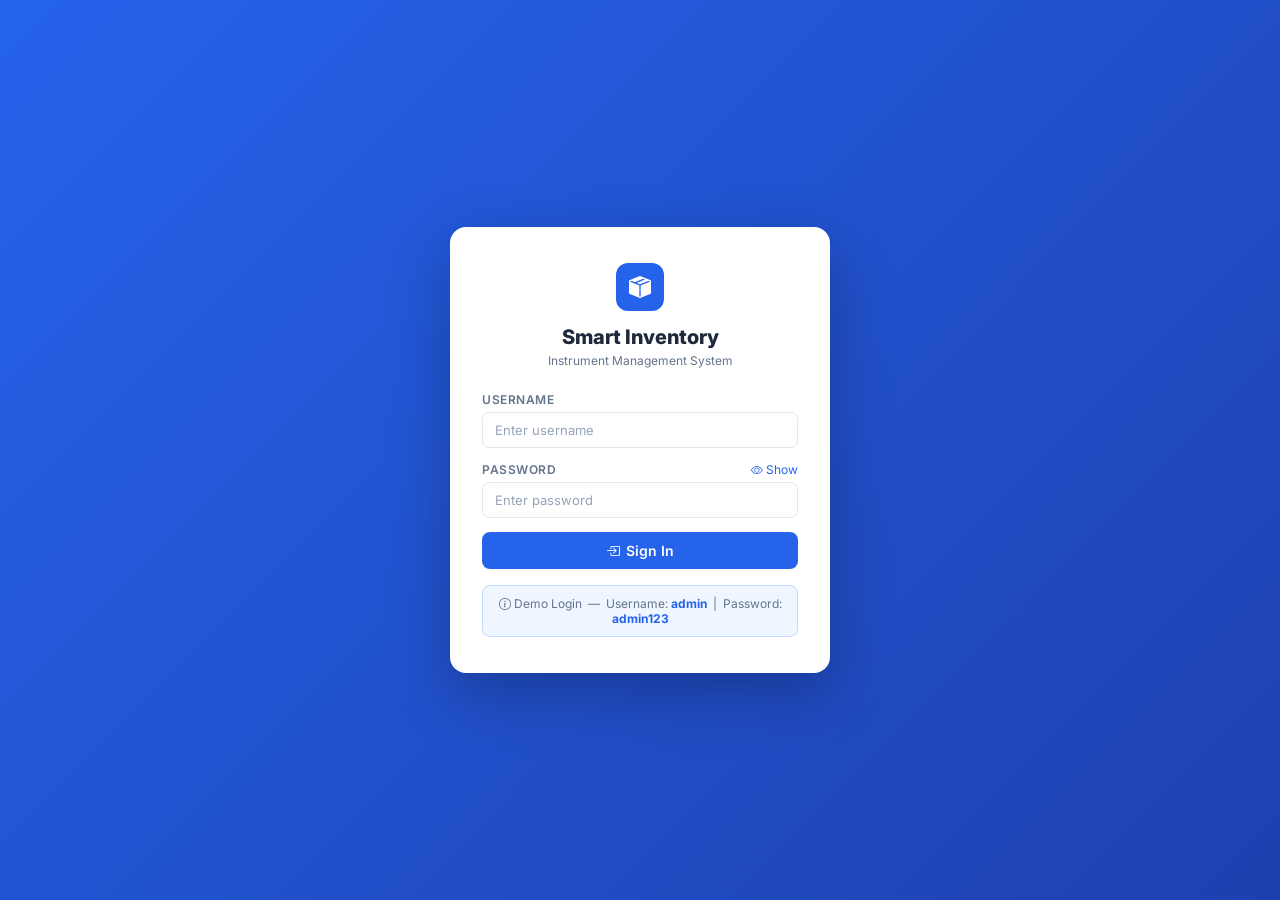
==== frontend/index.html @ 44e3f22e "First Commit" ====
<!DOCTYPE html>
<html lang="en">
<head>
  <meta charset="UTF-8">
  <meta name="viewport" content="width=device-width, initial-scale=1.0">
  <title>Smart Inventory — Login</title>
  <link href="https://cdn.jsdelivr.net/npm/bootstrap-icons@1.11.3/font/bootstrap-icons.min.css" rel="stylesheet">
  <link rel="stylesheet" href="css/style.css">
</head>
<body>

<div class="login-page">
  <div class="login-card">

    <div class="login-logo"><i class="bi bi-box-seam-fill"></i></div>
    <h2>Smart Inventory</h2>
    <p>Instrument Management System</p>

    <form id="login-form">
      <div class="form-group">
        <label class="form-label" for="login-username">Username</label>
        <input class="form-input" type="text" id="login-username" placeholder="Enter username" required autocomplete="username">
      </div>

      <div class="form-group">
        <label class="form-label" for="login-password">
          Password
          <span id="pw-toggle" style="float:right;font-weight:400;text-transform:none;letter-spacing:0;cursor:pointer;color:var(--blue);">
            <i class="bi bi-eye"></i> Show
          </span>
        </label>
        <input class="form-input" type="password" id="login-password" placeholder="Enter password" required autocomplete="current-password">
      </div>

      <div id="login-error" style="display:none;background:var(--danger-bg);border:1px solid var(--danger-bdr);color:var(--danger);border-radius:7px;padding:9px 12px;font-size:12px;margin-bottom:12px;"></div>

      <button type="submit" class="btn-blue" id="login-btn" style="width:100%;justify-content:center;padding:10px;font-size:14px;border-radius:8px;">
        <i class="bi bi-box-arrow-in-right"></i>
        <span id="btn-text">Sign In</span>
      </button>
    </form>

    <div class="demo-box">
      <i class="bi bi-info-circle me-1"></i>
      Demo Login &nbsp;—&nbsp; Username: <strong>admin</strong> &nbsp;|&nbsp; Password: <strong>admin123</strong>
    </div>

  </div>
</div>

<script src="js/api.js"></script>
<script>
  // Redirect if already logged in
  if (localStorage.getItem('token')) window.location.href = 'dashboard.html';

  // Password show/hide
  document.getElementById('pw-toggle').addEventListener('click', function() {
    var inp = document.getElementById('login-password');
    var hide = inp.type === 'text';
    inp.type = hide ? 'password' : 'text';
    this.innerHTML = hide ? '<i class="bi bi-eye"></i> Show' : '<i class="bi bi-eye-slash"></i> Hide';
  });

  // Login submit
  document.getElementById('login-form').addEventListener('submit', async function(e) {
    e.preventDefault();
    var errDiv  = document.getElementById('login-error');
    var btn     = document.getElementById('login-btn');
    var btnText = document.getElementById('btn-text');
    errDiv.style.display = 'none';
    btn.disabled = true;
    btnText.textContent = 'Signing in...';
    try {
      var data = await AuthAPI.login(
        document.getElementById('login-username').value.trim(),
        document.getElementById('login-password').value
      );
      localStorage.setItem('token',    data.token);
      localStorage.setItem('username', data.username);
      localStorage.setItem('role',     data.role);
      window.location.href = 'dashboard.html';
    } catch(err) {
      errDiv.textContent = err.message || 'Invalid credentials.';
      errDiv.style.display = 'block';
      btn.disabled = false;
      btnText.textContent = 'Sign In';
    }
  });
</script>
</body>
</html>
---- frontend/css/style.css ----
/* ============================================
   SMART INVENTORY — Blue & White Clean Theme
   ============================================ */

@import url('https://fonts.googleapis.com/css2?family=Inter:wght@400;500;600;700;800&display=swap');

/* ============================================
   VARIABLES
   ============================================ */
:root {
  --blue:         #2563eb;
  --blue-dark:    #1d4ed8;
  --blue-light:   #eff6ff;
  --blue-mid:     #dbeafe;
  --blue-border:  #bfdbfe;
  --white:        #ffffff;
  --bg:           #f1f5f9;
  --surface:      #ffffff;
  --border:       #e2e8f0;
  --text:         #1e293b;
  --text-sec:     #64748b;
  --text-muted:   #94a3b8;
  --success:      #16a34a;
  --success-bg:   #f0fdf4;
  --success-bdr:  #bbf7d0;
  --danger:       #dc2626;
  --danger-bg:    #fef2f2;
  --danger-bdr:   #fecaca;
  --warning:      #d97706;
  --warning-bg:   #fffbeb;
  --sidebar-w:    220px;
  --topbar-h:     60px;
  --radius:       10px;
  --radius-sm:    7px;
  --shadow:       0 1px 4px rgba(0,0,0,0.08);
  --shadow-md:    0 4px 16px rgba(37,99,235,0.1);
  --trans:        0.18s ease;
}

/* ============================================
   RESET
   ============================================ */
*, *::before, *::after { box-sizing: border-box; margin: 0; padding: 0; }
html { font-size: 14px; }
body {
  font-family: 'Inter', sans-serif;
  background: var(--bg);
  color: var(--text);
  height: 100vh;
  overflow: hidden;
}

::-webkit-scrollbar { width: 5px; height: 5px; }
::-webkit-scrollbar-track { background: transparent; }
::-webkit-scrollbar-thumb { background: var(--border); border-radius: 10px; }

/* ============================================
   LAYOUT
   ============================================ */
.app-shell { display: flex; height: 100vh; overflow: hidden; }

/* ============================================
   SIDEBAR
   ============================================ */
.sidebar {
  width: var(--sidebar-w);
  min-width: var(--sidebar-w);
  background: var(--blue);
  display: flex;
  flex-direction: column;
  padding: 0;
  position: relative;
  z-index: 100;
  box-shadow: 2px 0 8px rgba(37,99,235,0.15);
}

.sidebar-brand {
  display: flex;
  align-items: center;
  gap: 10px;
  padding: 18px 16px 16px;
  border-bottom: 1px solid rgba(255,255,255,0.15);
}

.brand-icon {
  width: 34px; height: 34px;
  background: rgba(255,255,255,0.2);
  border-radius: 8px;
  display: flex; align-items: center; justify-content: center;
  font-size: 16px; color: #fff;
  flex-shrink: 0;
}

.brand-text h6 {
  font-size: 14px; font-weight: 700;
  color: #fff; line-height: 1.2;
}
.brand-text small {
  font-size: 10px; color: rgba(255,255,255,0.65);
}

/* Nav */
.sidebar-nav {
  list-style: none;
  flex: 1;
  padding: 12px 10px;
  display: flex;
  flex-direction: column;
  gap: 2px;
  overflow-y: auto;
}

.nav-section-label {
  font-size: 10px;
  font-weight: 700;
  letter-spacing: 1px;
  text-transform: uppercase;
  color: rgba(255,255,255,0.45);
  padding: 10px 8px 4px;
  margin-top: 4px;
}

.sidebar-nav .nav-link {
  display: flex;
  align-items: center;
  gap: 9px;
  padding: 9px 10px;
  border-radius: var(--radius-sm);
  color: rgba(255,255,255,0.75);
  font-size: 13px;
  font-weight: 500;
  text-decoration: none;
  cursor: pointer;
  transition: all var(--trans);
}

.sidebar-nav .nav-link i { font-size: 15px; flex-shrink: 0; }

.sidebar-nav .nav-link:hover {
  background: rgba(255,255,255,0.12);
  color: #fff;
}

.sidebar-nav .nav-link.active {
  background: #fff;
  color: var(--blue);
  font-weight: 600;
  box-shadow: var(--shadow-md);
}

.sidebar-nav .nav-link.active i { color: var(--blue); }

/* Sidebar footer */
.sidebar-footer {
  border-top: 1px solid rgba(255,255,255,0.15);
  padding: 12px 10px;
}

.sidebar-user {
  display: flex;
  align-items: center;
  gap: 8px;
  padding: 8px;
  border-radius: var(--radius-sm);
  background: rgba(255,255,255,0.1);
}

.user-avatar {
  width: 30px; height: 30px;
  border-radius: 50%;
  background: rgba(255,255,255,0.25);
  display: flex; align-items: center; justify-content: center;
  font-size: 12px; font-weight: 700; color: #fff;
  flex-shrink: 0;
}

.user-info { flex: 1; min-width: 0; }
.user-info .uname { font-size: 12px; font-weight: 600; color: #fff; white-space: nowrap; overflow: hidden; text-overflow: ellipsis; }
.user-info .urole { font-size: 10px; color: rgba(255,255,255,0.6); }

.btn-logout {
  background: none;
  border: 1px solid rgba(255,255,255,0.25);
  color: rgba(255,255,255,0.7);
  border-radius: 6px;
  padding: 4px 7px;
  cursor: pointer;
  transition: all var(--trans);
  font-size: 13px;
}
.btn-logout:hover { background: rgba(255,255,255,0.15); color: #fff; }

/* ============================================
   MAIN CONTENT
   ============================================ */
.main-content {
  flex: 1;
  display: flex;
  flex-direction: column;
  overflow: hidden;
  min-width: 0;
}

.top-bar {
  height: var(--topbar-h);
  background: var(--white);
  border-bottom: 1px solid var(--border);
  display: flex;
  align-items: center;
  justify-content: space-between;
  padding: 0 24px;
  flex-shrink: 0;
}

.top-bar-left { display: flex; align-items: center; gap: 12px; }

#menu-toggle {
  display: none;
  background: none;
  border: 1px solid var(--border);
  color: var(--text-sec);
  border-radius: 6px;
  padding: 5px 9px;
  font-size: 15px;
  cursor: pointer;
}

.page-title { font-size: 17px; font-weight: 700; color: var(--text); }
.page-subtitle { font-size: 11px; color: var(--text-sec); margin-top: 1px; }

.page-body {
  flex: 1;
  overflow-y: auto;
  padding: 20px 24px;
}

/* ============================================
   CARDS
   ============================================ */
.card {
  background: var(--white);
  border: 1px solid var(--border);
  border-radius: var(--radius);
  box-shadow: var(--shadow);
}

.card-header {
  padding: 14px 18px;
  border-bottom: 1px solid var(--border);
  display: flex;
  align-items: center;
  justify-content: space-between;
  background: var(--white);
  border-radius: var(--radius) var(--radius) 0 0;
}

.card-header h6 {
  font-size: 13px;
  font-weight: 700;
  color: var(--text);
  display: flex; align-items: center; gap: 7px;
}

.card-header h6 i { color: var(--blue); }

/* ============================================
   STAT CARDS
   ============================================ */
.stat-grid {
  display: grid;
  grid-template-columns: repeat(4, 1fr);
  gap: 14px;
  margin-bottom: 20px;
}

@media (max-width: 1000px) { .stat-grid { grid-template-columns: repeat(2,1fr); } }
@media (max-width: 520px)  { .stat-grid { grid-template-columns: 1fr 1fr; } }

.stat-card {
  background: var(--white);
  border: 1px solid var(--border);
  border-radius: var(--radius);
  padding: 18px;
  box-shadow: var(--shadow);
  transition: box-shadow var(--trans), transform var(--trans);
}

.stat-card:hover { box-shadow: var(--shadow-md); transform: translateY(-2px); }

.stat-icon {
  width: 36px; height: 36px;
  border-radius: 8px;
  display: flex; align-items: center; justify-content: center;
  font-size: 16px;
  margin-bottom: 12px;
}

.stat-icon.blue    { background: var(--blue-light); color: var(--blue); }
.stat-icon.green   { background: var(--success-bg); color: var(--success); }
.stat-icon.red     { background: var(--danger-bg);  color: var(--danger); }
.stat-icon.orange  { background: var(--warning-bg); color: var(--warning); }

.stat-value { font-size: 26px; font-weight: 800; color: var(--text); line-height: 1; }
.stat-label { font-size: 11px; font-weight: 600; color: var(--text-sec); text-transform: uppercase; letter-spacing: 0.6px; margin-top: 4px; }

/* ============================================
   TABLES
   ============================================ */
.si-table { width: 100%; border-collapse: collapse; }

.si-table thead th {
  background: #f8fafc;
  padding: 10px 14px;
  font-size: 11px; font-weight: 700;
  text-transform: uppercase; letter-spacing: 0.7px;
  color: var(--text-muted);
  border-bottom: 1px solid var(--border);
  white-space: nowrap;
}

.si-table tbody tr {
  border-bottom: 1px solid var(--border);
  transition: background var(--trans);
}
.si-table tbody tr:last-child { border-bottom: none; }
.si-table tbody tr:hover { background: var(--blue-light); }

.si-table tbody td {
  padding: 11px 14px;
  font-size: 13px;
  color: var(--text);
  vertical-align: middle;
}

/* ============================================
   BADGES
   ============================================ */
.badge-in {
  background: var(--success-bg); color: var(--success);
  border: 1px solid var(--success-bdr); border-radius: 20px;
  padding: 2px 9px; font-size: 11px; font-weight: 600;
}
.badge-out {
  background: var(--danger-bg); color: var(--danger);
  border: 1px solid var(--danger-bdr); border-radius: 20px;
  padding: 2px 9px; font-size: 11px; font-weight: 600;
}
.badge-avail {
  background: var(--success-bg); color: var(--success);
  border: 1px solid var(--success-bdr); border-radius: 20px;
  padding: 2px 9px; font-size: 11px; font-weight: 600;
}
.badge-sold {
  background: var(--danger-bg); color: var(--danger);
  border: 1px solid var(--danger-bdr); border-radius: 20px;
  padding: 2px 9px; font-size: 11px; font-weight: 600;
}
.badge-damaged {
  background: var(--warning-bg); color: var(--warning);
  border: 1px solid #fde68a; border-radius: 20px;
  padding: 2px 9px; font-size: 11px; font-weight: 600;
}
.badge-cat {
  background: var(--blue-light); color: var(--blue);
  border: 1px solid var(--blue-border); border-radius: 20px;
  padding: 2px 9px; font-size: 11px; font-weight: 500;
}

/* ============================================
   BUTTONS
   ============================================ */
.btn-blue {
  background: var(--blue); color: #fff;
  border: none; border-radius: var(--radius-sm);
  padding: 8px 16px; font-size: 13px; font-weight: 600;
  cursor: pointer; display: inline-flex; align-items: center; gap: 6px;
  transition: all var(--trans); font-family: inherit;
}
.btn-blue:hover { background: var(--blue-dark); box-shadow: 0 4px 12px rgba(37,99,235,0.3); }

.btn-green {
  background: var(--success); color: #fff;
  border: none; border-radius: var(--radius-sm);
  padding: 8px 16px; font-size: 13px; font-weight: 600;
  cursor: pointer; display: inline-flex; align-items: center; gap: 6px;
  transition: all var(--trans); font-family: inherit;
}
.btn-green:hover { background: #15803d; }

.btn-red {
  background: var(--danger); color: #fff;
  border: none; border-radius: var(--radius-sm);
  padding: 8px 16px; font-size: 13px; font-weight: 600;
  cursor: pointer; display: inline-flex; align-items: center; gap: 6px;
  transition: all var(--trans); font-family: inherit;
}
.btn-red:hover { background: #b91c1c; }

.btn-ghost {
  background: none; color: var(--text-sec);
  border: 1px solid var(--border); border-radius: var(--radius-sm);
  padding: 7px 13px; font-size: 13px; font-weight: 500;
  cursor: pointer; display: inline-flex; align-items: center; gap: 6px;
  transition: all var(--trans); font-family: inherit;
}
.btn-ghost:hover { border-color: var(--blue); color: var(--blue); background: var(--blue-light); }

.btn-icon {
  background: none; color: var(--text-muted);
  border: 1px solid var(--border); border-radius: 6px;
  padding: 5px 8px; font-size: 13px;
  cursor: pointer; transition: all var(--trans);
}
.btn-icon:hover { border-color: var(--blue); color: var(--blue); background: var(--blue-light); }
.btn-icon.del:hover { border-color: var(--danger); color: var(--danger); background: var(--danger-bg); }

/* ============================================
   FORMS
   ============================================ */
.form-group { margin-bottom: 14px; }

.form-label {
  display: block; font-size: 12px; font-weight: 600;
  color: var(--text-sec); margin-bottom: 5px; text-transform: uppercase; letter-spacing: 0.5px;
}

.form-label .opt { font-weight: 400; color: var(--text-muted); text-transform: none; letter-spacing: 0; }

.form-input {
  width: 100%;
  background: var(--white);
  border: 1px solid var(--border);
  border-radius: var(--radius-sm);
  color: var(--text);
  padding: 9px 12px;
  font-size: 13px;
  font-family: inherit;
  outline: none;
  transition: all var(--trans);
}
.form-input:focus { border-color: var(--blue); box-shadow: 0 0 0 3px rgba(37,99,235,0.1); }
.form-input::placeholder { color: var(--text-muted); }
select.form-input { cursor: pointer; background-image: url("data:image/svg+xml,%3Csvg xmlns='http://www.w3.org/2000/svg' width='12' height='12' viewBox='0 0 12 12'%3E%3Cpath fill='%2364748b' d='M6 8L1 3h10z'/%3E%3C/svg%3E"); background-repeat: no-repeat; background-position: right 10px center; appearance: none; padding-right: 30px; }

/* ============================================
   SERIAL TAGS
   ============================================ */
.tags-area {
  display: flex; flex-wrap: wrap; gap: 6px;
  min-height: 40px;
  background: #f8fafc;
  border: 1px solid var(--border);
  border-radius: var(--radius-sm);
  padding: 8px;
  margin-top: 6px;
}

.serial-tag {
  display: inline-flex; align-items: center; gap: 5px;
  background: var(--blue-light); color: var(--blue);
  border: 1px solid var(--blue-border);
  border-radius: 20px;
  padding: 3px 10px; font-size: 12px; font-weight: 500;
  animation: tagPop 0.15s ease;
}
@keyframes tagPop { from { transform: scale(0.85); opacity:0; } to { transform: scale(1); opacity:1; } }

.serial-tag button {
  background: none; border: none;
  color: var(--blue); cursor: pointer; font-size: 12px;
  padding: 0; line-height: 1; transition: color var(--trans);
}
.serial-tag button:hover { color: var(--danger); }

/* Available unit badges */
.avail-badge {
  display: inline-flex; align-items: center; gap: 4px;
  background: var(--success-bg); color: var(--success);
  border: 1px solid var(--success-bdr);
  border-radius: 20px;
  padding: 4px 10px; font-size: 12px;
  cursor: pointer; transition: all var(--trans); user-select: none;
}
.avail-badge:hover { background: #dcfce7; border-color: #86efac; }
.avail-badge.picked { opacity: 0.45; cursor: not-allowed; }

/* ============================================
   MODE TOGGLE (Stock In / Out)
   ============================================ */
.mode-toggle { display: flex; gap: 6px; }
.mode-btn {
  flex: 1; padding: 9px; border-radius: var(--radius-sm);
  border: 1px solid var(--border);
  background: var(--white); color: var(--text-sec);
  font-size: 12px; font-weight: 600; cursor: pointer;
  transition: all var(--trans); font-family: inherit;
  text-align: center;
}
.mode-btn.active.blue-mode  { border-color: var(--blue);  background: var(--blue-light);  color: var(--blue); }
.mode-btn.active.green-mode { border-color: var(--success);background: var(--success-bg); color: var(--success); }
.mode-btn.active.red-mode   { border-color: var(--danger); background: var(--danger-bg);  color: var(--danger); }

/* ============================================
   PROGRESS BAR
   ============================================ */
.prog-bar { height: 5px; background: var(--border); border-radius: 4px; overflow: hidden; }
.prog-fill { height: 100%; border-radius: 4px; transition: width 0.8s ease; }
.prog-fill.blue  { background: var(--blue); }
.prog-fill.green { background: var(--success); }
.prog-fill.red   { background: var(--danger); }

/* ============================================
   QTY STEPPER
   ============================================ */
.qty-wrap {
  display: inline-flex; align-items: center; gap: 0;
  border: 1px solid var(--border); border-radius: var(--radius-sm);
  overflow: hidden;
}
.qty-btn {
  background: #f8fafc; border: none; color: var(--text-sec);
  padding: 8px 12px; cursor: pointer; font-size: 16px; line-height: 1;
  transition: background var(--trans);
}
.qty-btn:hover { background: var(--blue-light); color: var(--blue); }
.qty-val {
  min-width: 44px; text-align: center; font-size: 14px; font-weight: 700;
  color: var(--text); border-left: 1px solid var(--border); border-right: 1px solid var(--border);
  padding: 8px 4px;
}

/* ============================================
   LOGIN PAGE
   ============================================ */
.login-page {
  min-height: 100vh; overflow: auto;
  background: linear-gradient(135deg, var(--blue) 0%, #1e40af 100%);
  display: flex; align-items: center; justify-content: center;
  padding: 20px;
}

.login-card {
  background: var(--white);
  border-radius: 16px;
  padding: 36px 32px;
  width: 100%; max-width: 380px;
  box-shadow: 0 20px 60px rgba(0,0,0,0.25);
}

.login-logo {
  width: 48px; height: 48px;
  background: var(--blue);
  border-radius: 12px;
  display: flex; align-items: center; justify-content: center;
  font-size: 22px; color: #fff;
  margin: 0 auto 14px;
}

.login-card h2 { font-size: 20px; font-weight: 800; color: var(--text); text-align: center; margin-bottom: 4px; }
.login-card p  { font-size: 12px; color: var(--text-sec); text-align: center; margin-bottom: 24px; }

.demo-box {
  background: var(--blue-light); border: 1px solid var(--blue-border);
  border-radius: 8px; padding: 10px 12px; font-size: 12px; color: var(--text-sec);
  margin-top: 16px; text-align: center;
}
.demo-box strong { color: var(--blue); }

/* ============================================
   TOAST
   ============================================ */
.si-toast {
  background: var(--white);
  border: 1px solid var(--border);
  border-left: 4px solid var(--blue);
  border-radius: 8px;
  padding: 11px 14px;
  display: flex; align-items: center; gap: 10px;
  font-size: 13px; color: var(--text);
  box-shadow: 0 4px 20px rgba(0,0,0,0.1);
  animation: toastIn 0.25s ease;
  min-width: 240px; max-width: 340px;
}
@keyframes toastIn { from { opacity:0; transform:translateX(16px); } to { opacity:1; transform:none; } }
.si-toast.success { border-left-color: var(--success); }
.si-toast.error   { border-left-color: var(--danger);  }
.t-icon.success   { color: var(--success); font-size: 15px; }
.t-icon.error     { color: var(--danger);  font-size: 15px; }
.t-icon.info      { color: var(--blue);    font-size: 15px; }
.t-close { margin-left: auto; background: none; border: none; color: var(--text-muted); cursor: pointer; font-size: 14px; }

/* ============================================
   MODALS
   ============================================ */
.modal-content {
  border: 1px solid var(--border) !important;
  border-radius: 12px !important;
  box-shadow: 0 8px 40px rgba(0,0,0,0.12);
}
.modal-header {
  background: var(--white); border-bottom: 1px solid var(--border) !important;
  padding: 16px 20px !important; border-radius: 12px 12px 0 0;
}
.modal-title { font-size: 15px !important; font-weight: 700 !important; color: var(--text); }
.modal-body  { padding: 20px !important; background: var(--white); }
.modal-footer { border-top: 1px solid var(--border) !important; padding: 14px 20px !important; background: var(--white); border-radius: 0 0 12px 12px; }

/* ============================================
   DB TAB VIEWER
   ============================================ */
.db-tabs { display: flex; border-bottom: 1px solid var(--border); background: #f8fafc; border-radius: var(--radius) var(--radius) 0 0; overflow-x: auto; }
.db-tab {
  padding: 11px 18px; font-size: 12px; font-weight: 600;
  color: var(--text-sec); border: none; background: none;
  cursor: pointer; border-bottom: 2px solid transparent; white-space: nowrap;
  transition: all var(--trans);
}
.db-tab:hover { color: var(--blue); }
.db-tab.active { color: var(--blue); border-bottom-color: var(--blue); background: var(--white); }

/* ============================================
   SKELETON
   ============================================ */
.skeleton {
  background: linear-gradient(90deg, #f1f5f9 25%, #e2e8f0 50%, #f1f5f9 75%);
  background-size: 200% 100%;
  animation: shimmer 1.3s infinite;
  border-radius: 8px;
}
@keyframes shimmer { 0%{background-position:200% 0} 100%{background-position:-200% 0} }

/* ============================================
   PAGE ANIMATION
   ============================================ */
@keyframes fadeIn { from { opacity:0; transform:translateY(6px); } to { opacity:1; transform:none; } }
.page-body > * { animation: fadeIn 0.25s ease; }

/* ============================================
   RESPONSIVE
   ============================================ */
@media (max-width: 768px) {
  .sidebar {
    position: fixed;
    left: -240px; top: 0; bottom: 0;
    width: 220px !important;
    z-index: 999;
    transition: left 0.25s ease;
  }
  .sidebar.open { left: 0; }
  #menu-toggle { display: flex !important; align-items: center; }
  .page-body { padding: 14px 16px; }
  .top-bar { padding: 0 16px; }
}

@media (min-width: 769px) {
  #menu-toggle { display: none !important; }
}

#sidebar-overlay {
  display: none; position: fixed; inset: 0;
  background: rgba(0,0,0,0.35); z-index: 998;
}
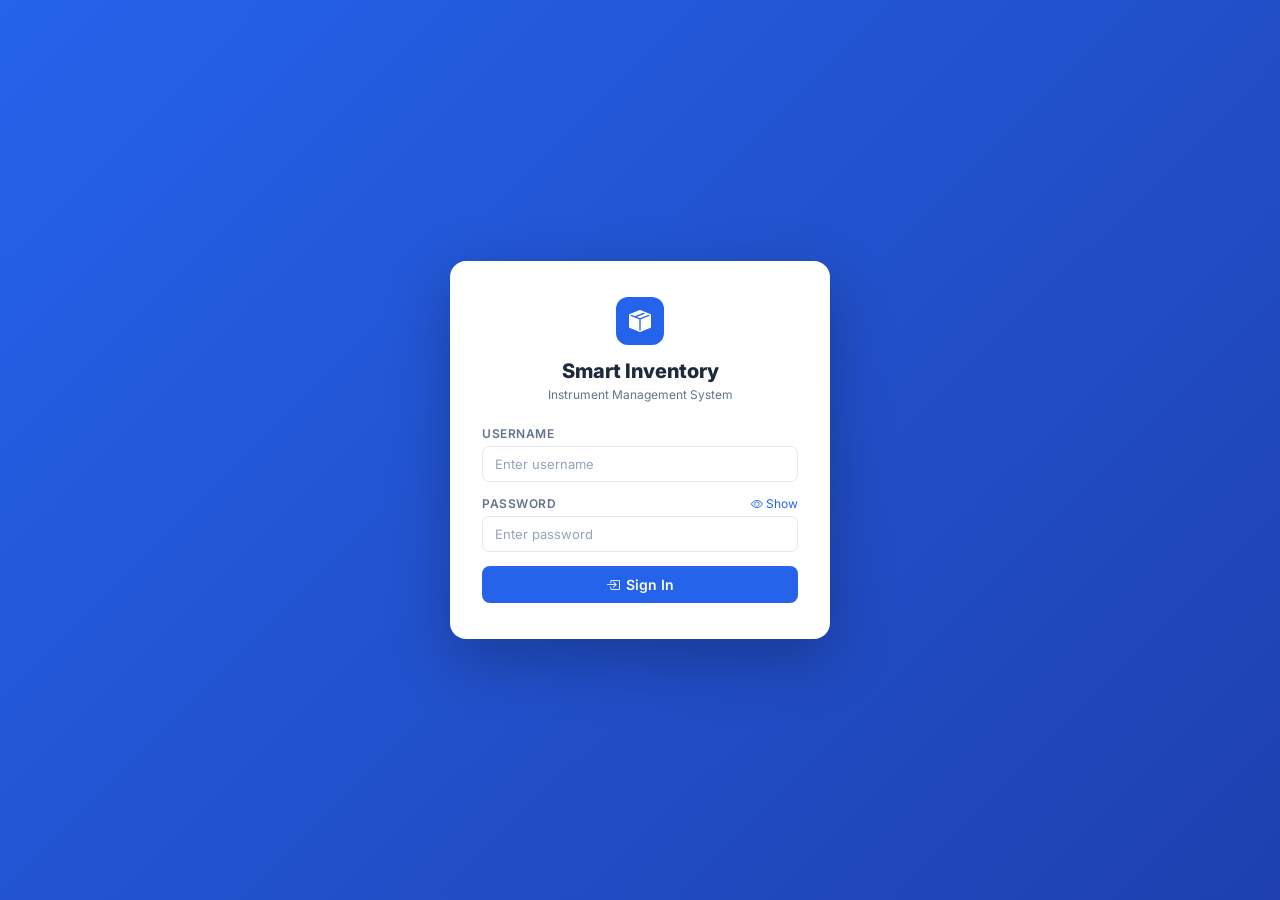
==== commit c91b7b02: "Improve security, database setup, and dashboard" ====
--- a/frontend/index.html
+++ b/frontend/index.html
@@ -39,11 +39,6 @@
         <span id="btn-text">Sign In</span>
       </button>
     </form>
-
-    <div class="demo-box">
-      <i class="bi bi-info-circle me-1"></i>
-      Demo Login &nbsp;—&nbsp; Username: <strong>admin</strong> &nbsp;|&nbsp; Password: <strong>admin123</strong>
-    </div>
 
   </div>
 </div>
--- a/frontend/css/style.css
+++ b/frontend/css/style.css
@@ -650,6 +650,26 @@
   #menu-toggle { display: flex !important; align-items: center; }
   .page-body { padding: 14px 16px; }
   .top-bar { padding: 0 16px; }
+  .page-title { font-size: 16px; }
+  .page-subtitle { display: none; }
+  .card-header { padding: 12px 14px; }
+  .si-table thead th, .si-table tbody td { padding: 9px 10px; }
+  .modal-dialog { margin: 10px; }
+  .si-toast { min-width: 0; width: calc(100vw - 28px); max-width: none; }
+}
+
+@media (max-width: 520px) {
+  .page-body { padding: 12px; }
+  .top-bar { height: 58px; padding: 0 12px; }
+  .mode-toggle { flex-direction: column; }
+  .form-input, .btn-blue, .btn-green, .btn-red, .btn-ghost { min-height: 42px; }
+  .login-card { padding: 28px 20px; }
+  .stat-card { padding: 14px; }
+  .stat-value { font-size: 22px; }
+}
+
+@media (prefers-reduced-motion: reduce) {
+  *, *::before, *::after { animation-duration: 0.01ms !important; transition-duration: 0.01ms !important; }
 }
 
 @media (min-width: 769px) {
